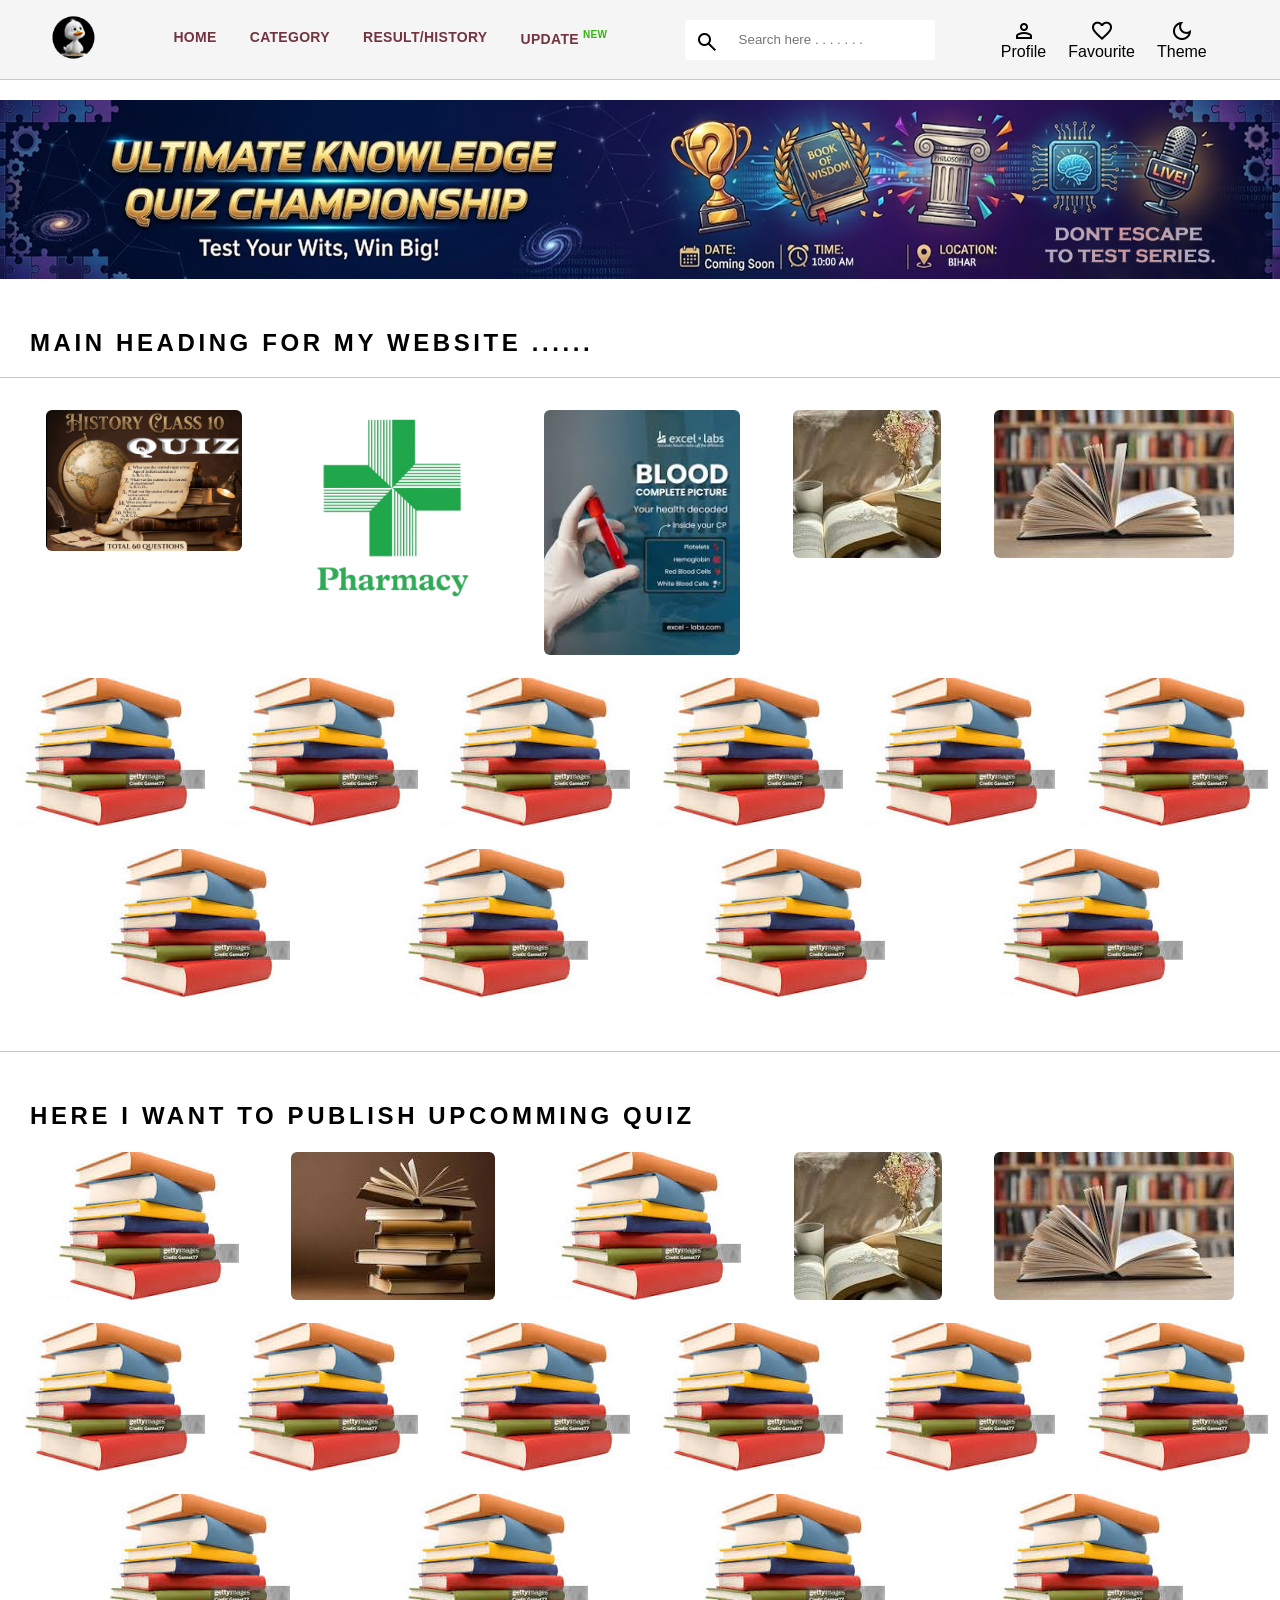
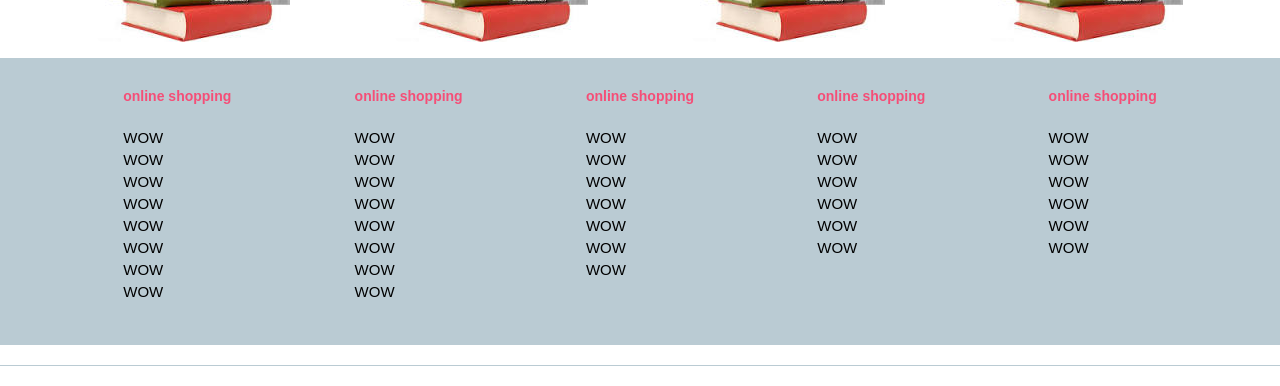
==== index.html @ dff8bc48 "rename kiya gya" ====
<!DOCTYPE html>
<html lang="en">
<head>
    <meta charset="UTF-8">
    <meta name="viewport" content="width=device-width, initial-scale=1.0">
    <title>Ayan's_series</title>
 <link rel="stylesheet" href="style.css">
 <link rel="stylesheet" href="https://fonts.googleapis.com/css2?family=Material+Symbols+Outlined:opsz,wght,FILL,GRAD@24,400,0,0" />

    
</head>
<body>
    <header>
        <div class="logo_container">
            <a href=""><img class="quiz_home" src="images/LOGO/as.png" alt="quiz Home"></a>
        </div>

        <nav class="nav_bar">

             <a href="#">home</a> 

            <a href="#">category</a> 
          
        

            <a href="#">Result/history</a>

            <a href="#">update <sup>New</sup></a>
        </nav>

        <div class="search_bar">
            <span class="material-symbols-outlined search_icon" >search</span>
               <input class="search_input" placeholder="Search here . . . . . . .  "> 
     </div>
        <div class="action_bar">
             <div class="action_container"><span class="material-symbols-outlined action_icon">person</span>
                   <span class="action_name">Profile</span> </div>
                   
                    <div class="action_container"><span class="material-symbols-outlined">
favorite
</span>
                   <span class="action_name">Favourite</span> </div>

                 

                   <div class="action_container" id="dark-mode-toggle" style="cursor: pointer;">
                <span class="material-symbols-outlined" id="mode-icon">dark_mode</span>
                <span class="action_name">Theme</span>
            </div>

      

    </header>

    <main>
<main>
    <div class="banner_container">
        <div class="banner_wrapper" id="banner_wrapper">
            <img class="banner_image" src="images/ BNR/mainbanner.png" alt="main banner 1" width="150px">
            <img class="banner_image" src="images/ BNR/bannerr2.png" alt="main banner 2" width="150px">
        </div>
    </div>
    </main>        <div class="category_heading">main heading for my website ......</div>
       
        <hr>

        <div class="category_items">
            <a href="https://quiz10-history.netlify.app/"><img class="    " src="images/study/HIS.png" alt="Q1"width=200PX  ></a>
            <a href="https://pharmacy-routine205-2027.netlify.app/"><img class="    " src="images/study/PHARMACY.png" alt="Q2" width="200PX"></a>
            <a href="https://blood-testt-1.netlify.app/ "><img class="    " src="images/study/bloodt est.png" alt="q3" width="200px"></a>
            <a href="#"><img class="    " src="images/study/2.png" alt=""></a>
            <a href="#"><img class="    " src="images/study/4.png" alt=""></a>
            <a href="#"><img class="    " src="images/study/1.png" alt=""></a>
            <a href="#"><img class="    " src="images/study/1.png" alt=""></a>
            <a href="#"><img class="    " src="images/study/1.png" alt=""></a>
            <a href="#"><img class="    " src="images/study/1.png" alt=""></a>
            <a href="#"><img class="    " src="images/study/1.png" alt=""></a>
            <a href="#"><img class="    " src="images/study/1.png" alt=""></a>
            <a href="#"><img class="    " src="images/study/1.png" alt=""></a>
            <a href="#"><img class="    " src="images/study/1.png" alt=""></a>
            <a href="#"><img class="    " src="images/study/1.png" alt=""></a>
            <a href="#"><img class="    " src="images/study/1.png" alt=""></a>
            
        </div>
        <br>
<hr>

        </div>
        <div class="category_heading">here i want to publish upcomming quiz</div>
        <div class="category_items">
            <a href="#"><img class="    " src="images/study/1.png" alt=""></a>
            <a href="#"><img class="    " src="images/study/3.png" alt=""></a>
            <a href="#"><img class="    " src="images/study/1.png" alt=""></a>
            <a href="#"><img class="    " src="images/study/2.png" alt=""></a>
            <a href="#"><img class="    " src="images/study/4.png" alt=""></a>
            <a href="#"><img class="    " src="images/study/1.png" alt=""></a>
            <a href="#"><img class="    " src="images/study/1.png" alt=""></a>
            <a href="#"><img class="    " src="images/study/1.png" alt=""></a>
            <a href="#"><img class="    " src="images/study/1.png" alt=""></a>
            <a href="#"><img class="    " src="images/study/1.png" alt=""></a>
            <a href="#"><img class="    " src="images/study/1.png" alt=""></a>
            <a href="#"><img class="    " src="images/study/1.png" alt=""></a>
            <a href="#"><img class="    " src="images/study/1.png" alt=""></a>
            <a href="#"><img class="    " src="images/study/1.png" alt=""></a>
            <a href="#"><img class="    " src="images/study/1.png" alt=""></a>
            
        </div>

    </main>

    <footer>
        <div class="footer_container">
            <div class="footer_column">
            <h3 >online shopping </h3>

            <a href="#">WOW </a>
            <a href="#">WOW </a>
            <a href="#">WOW </a>
            <a href="#">WOW </a>
            <a href="#">WOW </a>
            <a href="#">WOW </a>
            <a href="#">WOW </a>
            <a href="#">WOW </a>
        </div>

        <div class="footer_column">
            <h3 >online shopping </h3>

            <a href="#">WOW </a>
            <a href="#">WOW </a>
            <a href="#">WOW </a>
            <a href="#">WOW </a>
            <a href="#">WOW </a>
            <a href="#">WOW </a>
            <a href="#">WOW </a>
            <a href="#">WOW </a>
        </div><div class="footer_column">
            <h3 >online shopping </h3>

            <a href="#">WOW </a>
            <a href="#">WOW </a>
            <a href="#">WOW </a>
            <a href="#">WOW </a>
            <a href="#">WOW </a>
            <a href="#">WOW </a>
            <a href="#">WOW </a>
        </div><div class="footer_column">
            <h3 >online shopping </h3>

            <a href="#">WOW </a>
            <a href="#">WOW </a>
            <a href="#">WOW </a>
            <a href="#">WOW </a>
            <a href="#">WOW </a>
            <a href="#">WOW </a>
        </div><div class="footer_column">
            <h3 >online shopping </h3>

            <a href="#">WOW </a>
            <a href="#">WOW </a>
            <a href="#">WOW </a>
         <a href="#">WOW </a>
            <a href="#">WOW </a>
            <a href="#">WOW </a>
        </div>
    </div>

        <hr>
    </footer>
     <script src="script.js"> </script>
     
</body>
</html>
---- style.css ----
/* --- CSS Variables aur Global Styles --- */
:root {
    /* Default (Light) Mode Colors */
    --bg-color: #ffffff;
    --text-color: #000000;
    --header-bg: whitesmoke;
    --header-border: #bacbd3;
    --nav-link-color: rgb(114, 53, 64);
    --search-bg: rgb(255, 255, 255);
    --footer-bg: #bacbd3;
    --card-border: transparent; /* Regular mode border */
    
    /* Global transitioning */
    --transition-speed: 0.3s;
}

/* Dark Mode Colors (Jab body par .dark-mode class ho) */
body.dark-mode {
    --bg-color: #121212; /* Very dark gray */
    --text-color: #e0e0e0; /* Light gray text */
    --header-bg: #1f1f1f; /* Slightly lighter dark for header */
    --header-border: #333333;
    --nav-link-color: #ef7c01; /* Highlight color in dark mode */
    --search-bg: #2d2d2d;
    --footer-bg: #1a1a1a;
    --card-border: #444444; /* Borders for images in dark mode */
}

* {
    margin: 0;
    padding: 0;
    font-family: Assistant, -apple-system, BlinkMacSystemFont, Segoe UI,
    Roboto, Helvetica, Arial, sans-serif;
    box-sizing: border-box;
}

body {
    background-color: var(--bg-color);
    color: var(--text-color);
    /* Smooth theme switching */
    transition: background-color var(--transition-speed) ease, color var(--transition-speed) ease;
}

header {
    display: flex;
    background-color: var(--header-bg);
    height: 80px;
    justify-content: space-between;
    align-items: center;
    border-bottom: 1px solid var(--header-border);
    position: sticky;
    top: 0;
    z-index: 1000;
    width: 100%;
    transition: background-color var(--transition-speed) ease, border-color var(--transition-speed) ease;
}

.quiz_home {
    height: 45px;
}

.logo_container {
    margin-left: 4%; 
}
  
.action_bar {
    margin-right: 4%;
}

.nav_bar {
    display: flex;
    min-width: 500px;
    justify-content: space-evenly;
}

.nav_bar a {
    font-size: 14px ;
    letter-spacing: .3px ;
    color: var(--nav-link-color);
    font-weight: 700;
    text-transform: uppercase;
    text-decoration: none;
    padding: 28px 0;
    border-bottom: solid var(--header-bg) ; /* Matches header background */
    transition: color var(--transition-speed) ease, border-color var(--transition-speed) ease;
}

.nav_bar a:hover{
    border-bottom: 3px solid #f54e77;
}

.nav_bar a sup {
    font-size: 10px;
    color: rgb(52, 180, 20);
}

.search_bar {
    height: 40px;
    min-width: 250px;
    display: flex;
    align-items: center;
}

.search_icon {
box-sizing: content-box;
height: 20px;
padding: 10px;  
background-color: var(--search-bg);
color: var(--text-color);
border-radius: 4px 0 0 4px;
transition: background-color var(--transition-speed) ease, color var(--transition-speed) ease;
}

.search_input {
color: rgb(255, 0, 238);
background-color: var(--search-bg);
flex-grow: 1;
height: 40px;
border: 0;
border-radius: 0 4px 4px 0 ;
padding-left: 10px; /* Text padding add kiya */
transition: background-color var(--transition-speed) ease, color var(--transition-speed) ease;
}

.action_bar {
display: flex;
min-width: 250px; /* Biyaada space toggle button ke liye */
justify-content: space-evenly;
}

.action_container {
    display: flex;
    flex-direction: column;
    align-items: center;
    color: var(--text-color);
    transition: color var(--transition-speed) ease;
}

/* --- Main content styling --- */

.banner_container {
    margin: 20px 0;
}
.banner_image {
width: 100%;
}

.category_heading {
    text-transform: uppercase;
    color: var(--text-color);
    letter-spacing: .15em;
    font-size: 1.5em;
    margin: 50px 0 10px 30px;
    font-weight: 700;
    transition: color var(--transition-speed) ease;
}

.category_items {
display: flex;
flex-wrap: wrap;
justify-content: space-evenly;
gap: 15px; /* Images ke beech space */
padding: 10px;
}

/* Category images ke liye borders in dark mode */
.category_items a img {
    border: 2px solid var(--card-border);
    border-radius: 8px; /* Optional: smooth corners */
    transition: border-color var(--transition-speed) ease;
}

.study_item {
width: 250px;
}

hr {
    border: 0;
    border-top: 1px solid var(--header-border);
    margin: 20px 0;
    transition: border-color var(--transition-speed) ease;
}

/* --- Footer styling --- */

.footer_container {
    padding: 30px 0px 40px 0px ;
    background: var(--footer-bg);
    display: flex;
    justify-content: space-evenly;
    transition: background-color var(--transition-speed) ease;
}

.footer_column {
    display: flex;
    flex-direction: column;
}

.footer_column h3 {
    color: #f54e77;
    font-size: 14px;
    margin-bottom: 25px;
}

.footer_column a {
    color: var(--text-color);
    display: block;
    font-size: 15px;
    text-decoration: none;
    padding-bottom: 5px;
    transition: color var(--transition-speed) ease;
}
 
/* ... [Existing CSS] ... */

.banner_container {
    margin: 20px 0;
    overflow: hidden; /* Zaroori hai taki bahar ki images na dikhein */
    width: 100%;
    position: relative;
}

/* Naya element: Images ko ek line mein lane ke liye */
.banner_wrapper {
    display: flex; /* Images ko horizontal line mein set karein */
    width: 200%; /* Do images hain, isliye double width */
    transition: transform 0.5s ease-in-out; /* Slide animation transition */
}

.banner_image {
    width: 50%; /* Har image container ki half width legi (yani full screen) */
    flex-shrink: 0; /* Images ko squeeze hone se rokega */
}

/* ... [Remaining CSS] ... */
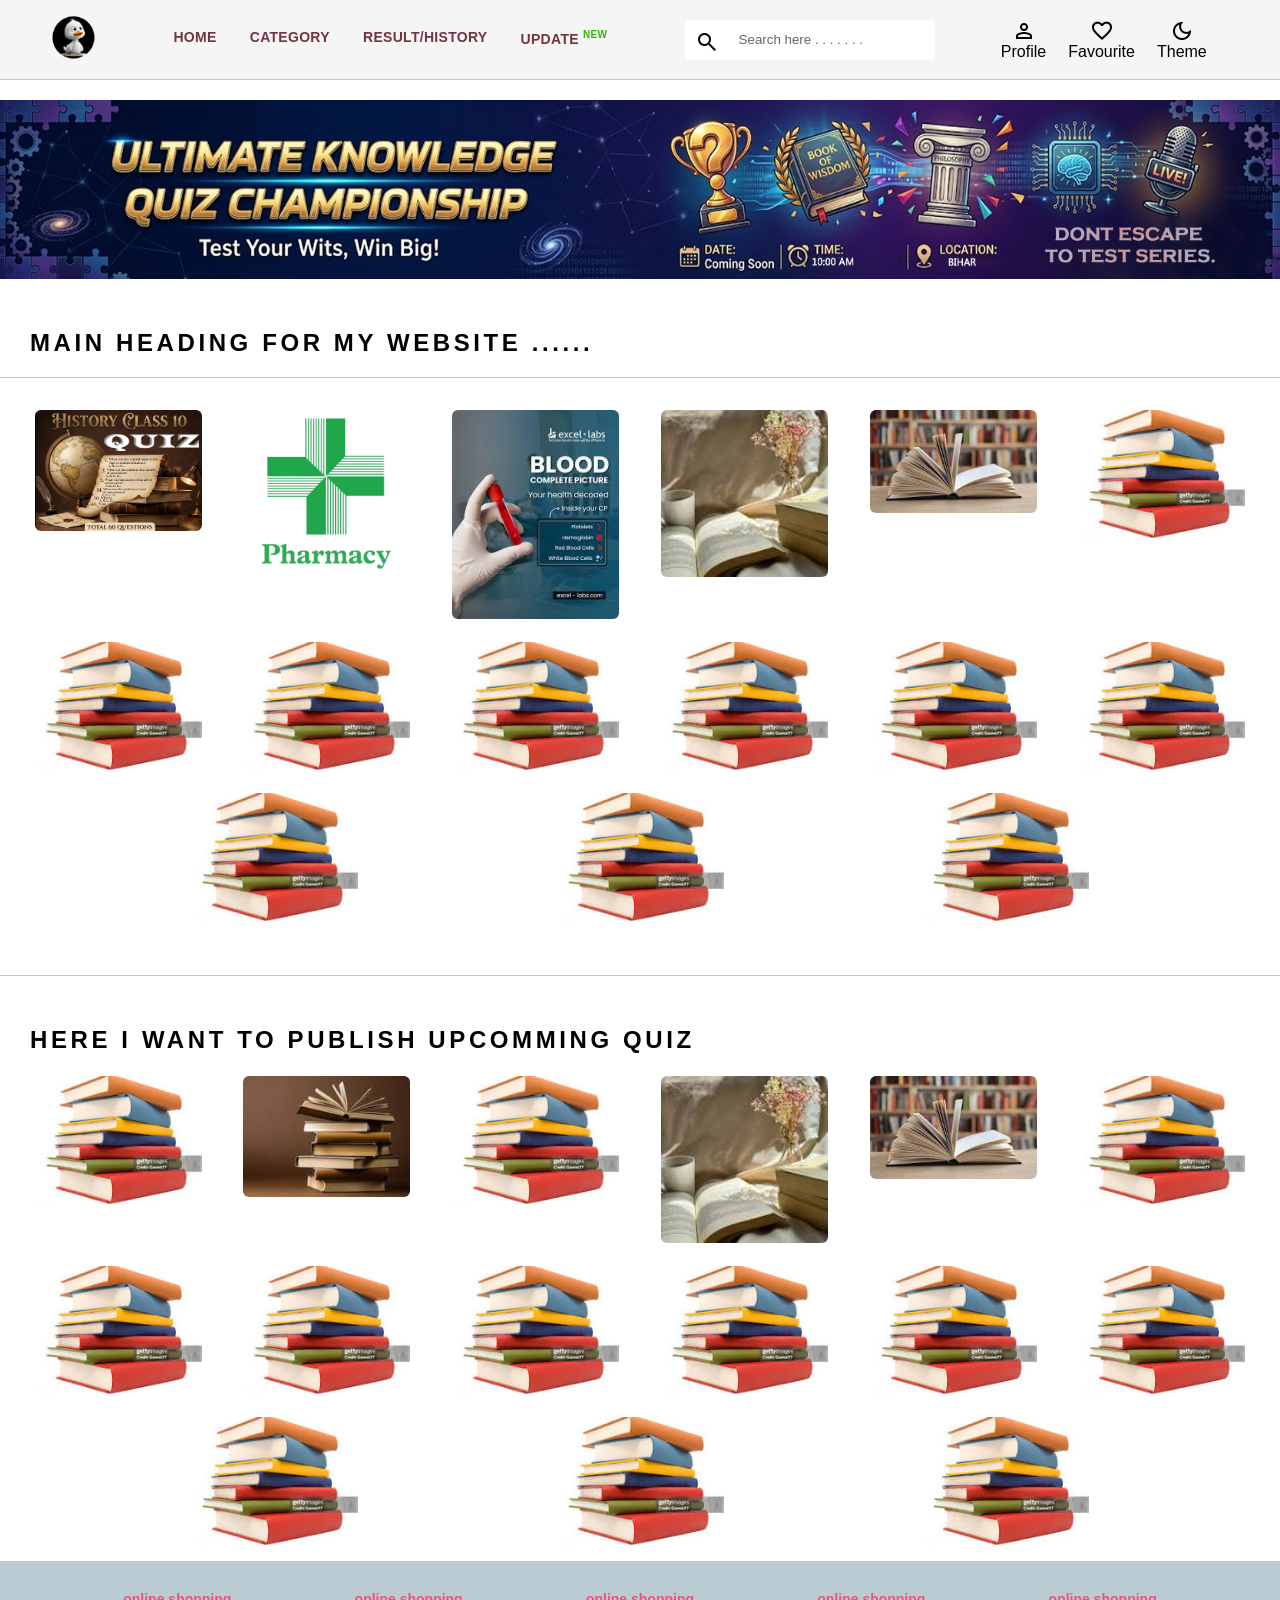
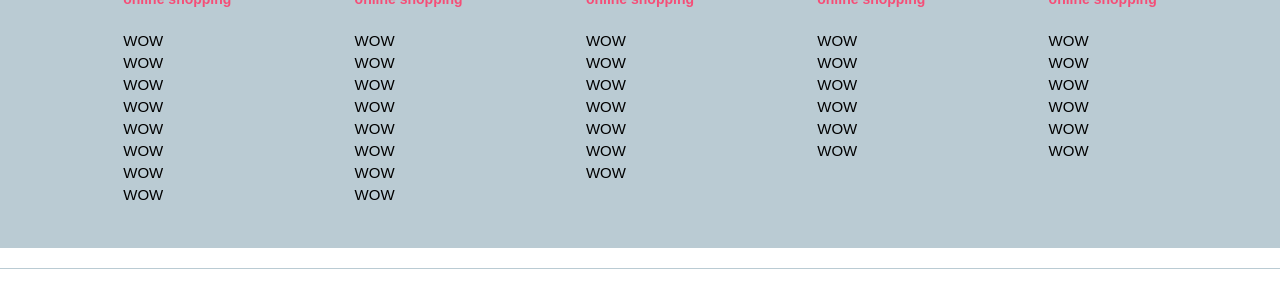
==== commit e5c7f4b0: "update website" ====
--- a/index.html
+++ b/index.html
@@ -4,8 +4,8 @@
     <meta charset="UTF-8">
     <meta name="viewport" content="width=device-width, initial-scale=1.0">
     <title>Ayan's_series</title>
- <link rel="stylesheet" href="style.css">
- <link rel="stylesheet" href="https://fonts.googleapis.com/css2?family=Material+Symbols+Outlined:opsz,wght,FILL,GRAD@24,400,0,0" />
+    <link rel="stylesheet" href="style.css">
+<link rel="stylesheet" href="https://fonts.googleapis.com/css2?family=Material+Symbols+Outlined:opsz,wght,FILL,GRAD@24,400,0,0" />
 
     
 </head>
@@ -15,16 +15,15 @@
             <a href=""><img class="quiz_home" src="images/LOGO/as.png" alt="quiz Home"></a>
         </div>
 
-        <nav class="nav_bar">
+        <div id="mobile-menu-toggle" class="mobile_menu_button">
+        <span class="material-symbols-outlined">menu</span>
+        <span class="action_name">Menu</span>
+         </div>
 
-             <a href="#">home</a> 
-
+        <nav class="nav_bar" id="main-nav">
+            <a href="#">home</a> 
             <a href="#">category</a> 
-          
-        
-
             <a href="#">Result/history</a>
-
             <a href="#">update <sup>New</sup></a>
         </nav>
 
@@ -57,7 +56,7 @@
     <div class="banner_container">
         <div class="banner_wrapper" id="banner_wrapper">
             <img class="banner_image" src="images/ BNR/mainbanner.png" alt="main banner 1" width="150px">
-            <img class="banner_image" src="images/ BNR/bannerr2.png" alt="main banner 2" width="150px">
+            <img class="banner_image" src="images/ BNR/bannerr2.png" alt="main banner 1" width="150px">
         </div>
     </div>
     </main>        <div class="category_heading">main heading for my website ......</div>
@@ -167,7 +166,6 @@
 
         <hr>
     </footer>
-     <script src="script.js"> </script>
-     
+     <script src="script.js"></script>
 </body>
 </html>
--- a/style.css
+++ b/style.css
@@ -112,16 +112,26 @@
 }
 
 .search_input {
-color: rgb(255, 0, 238);
-background-color: var(--search-bg);
-flex-grow: 1;
-height: 40px;
-border: 0;
-border-radius: 0 4px 4px 0 ;
-padding-left: 10px; /* Text padding add kiya */
-transition: background-color var(--transition-speed) ease, color var(--transition-speed) ease;
-}
-
+    /* Fixed color ki jagah variable use karein */
+    color: var(--text-color); 
+    
+    background-color: var(--search-bg);
+    flex-grow: 1;
+    height: 40px;
+    border: 0;
+    border-radius: 0 4px 4px 0;
+    padding-left: 10px;
+    outline: none; /* Input click karne par blue border hatane ke liye */
+    
+    /* Smooth transition dono color aur background ke liye */
+    transition: background-color var(--transition-speed) ease, color var(--transition-speed) ease;
+}
+
+/* Optional: Placeholder ka color bhi light/dark ke hisab se adjust karne ke liye */
+.search_input::placeholder {
+    color: var(--text-color);
+    opacity: 0.6; /* Thoda halka dikhne ke liye */
+}
 .action_bar {
 display: flex;
 min-width: 250px; /* Biyaada space toggle button ke liye */
@@ -168,6 +178,8 @@
     border: 2px solid var(--card-border);
     border-radius: 8px; /* Optional: smooth corners */
     transition: border-color var(--transition-speed) ease;
+    width: 171px;
+
 }
 
 .study_item {
@@ -232,4 +244,159 @@
     flex-shrink: 0; /* Images ko squeeze hone se rokega */
 }
 
-/* ... [Remaining CSS] ... */+/* mobile view*/
+
+/* --- MOBILE VIEW LOGIC (Phone ke liye) --- */
+
+/* Desktop par Menu Button hide rahega */
+.mobile_menu_button {
+    display: none;
+}
+
+@media (max-width: 768px) {
+    header {
+        height: auto;
+        padding: 10px 4%;
+        flex-wrap: wrap; /* Items ko align karne ke liye */
+    }
+
+    /* Logo, Toggle, Action Bar ko ek row mein lane ke liye */
+    .logo_container { order: 1; margin-left: 0; }
+    #mobile-menu-toggle { order: 2; display: flex !important; flex-direction: column; align-items: center; cursor: pointer; }
+    .action_bar { order: 3; min-width: auto; gap: 10px; margin-right: 0; }
+    
+    /* Search Bar ko poori width dekar neeche lane ke liye */
+    .search_bar { order: 4; width: 100%; margin: 10px 0; min-width: 100%; }
+
+    /* Nav Bar ko Dropdown banana */
+    .nav_bar {
+        display: none; /* Default hidden */
+        order: 5;
+        width: 100%;
+        min-width: 100%;
+        flex-direction: column;
+        background: var(--header-bg);
+        position: absolute;
+        top: 100%; /* Header ke bilkul niche */
+        left: 0;
+        z-index: 999;
+        border-bottom: 2px solid var(--header-border);
+        padding: 10px 0;
+    }
+
+    /* Jab Menu click ho to ye class add hogi */
+    .nav_bar.active {
+        display: flex;
+    }
+
+    .nav_bar a {
+        padding: 15px 0;
+        width: 100%;
+        text-align: center;
+        border-bottom: 1px solid var(--header-border);
+    }
+}
+
+/* --- DESKTOP SETTINGS (Default) --- */
+.mobile_menu_button {
+    display: none; /* Desktop par hide rahega */
+}
+
+/* --- MOBILE VIEW LOGIC (Phone ke liye Professional Look) --- */
+@media (max-width: 768px) {
+    header {
+        height: auto;
+        padding: 10px 15px;
+        display: flex;
+        justify-content: space-between;
+        align-items: center;
+        flex-wrap: wrap; 
+        position: relative; /* Dropdown positioning ke liye */
+    }
+
+    /* 1. Logo Left mein */
+    .logo_container { 
+        order: 1; 
+        margin-left: 0; 
+    }
+
+    /* 2. Action Bar beech mein (Right side ki taraf pushed) */
+    .action_bar { 
+        order: 2; 
+        display: flex;
+        gap: 12px;
+        min-width: auto;
+        margin-right: 15px;
+        margin-left: auto; 
+    }
+
+    /* 3. Toggle Button Extreme Right mein */
+    #mobile-menu-toggle { 
+        order: 3; 
+        display: flex !important; 
+        flex-direction: column; 
+        align-items: center; 
+        cursor: pointer;
+        color: var(--text-color);
+    }
+
+    #mobile-menu-toggle .material-symbols-outlined {
+        font-size: 28px; 
+    }
+
+    #mobile-menu-toggle .action_name {
+        font-size: 10px;
+        text-transform: uppercase;
+        font-weight: bold;
+    }
+
+    /* 4. Search Bar Full Width Niche Line mein */
+    .search_bar { 
+        order: 4; 
+        width: 100%; 
+        margin: 12px 0 5px 0; 
+        min-width: 100%; 
+    }
+
+    /* 5. Dropdown Menu ka Style */
+    .nav_bar {
+        display: none; /* Hidden by default */
+        order: 5;
+        width: 100%;
+        position: absolute;
+        top: 100%; 
+        left: 0;
+        background: var(--header-bg);
+        flex-direction: column;
+        z-index: 999;
+        box-shadow: 0 10px 15px rgba(0,0,0,0.1); 
+        border-top: 1px solid var(--header-border);
+        padding: 10px 0;
+    }
+
+    /* JS is class ko click par add karega */
+    .nav_bar.active {
+        display: flex;
+        animation: slideDown 0.3s ease-out;
+    }
+
+    .nav_bar a {
+        padding: 15px;
+        text-align: center;
+        border-bottom: 1px solid var(--header-border);
+        font-size: 15px;
+        width: 100%;
+        display: block;
+    }
+}
+
+.nav_bar.active {
+    display: flex;
+    animation: slideDown 0.3s ease-out;
+}
+
+/* Smooth Animation */
+@keyframes slideDown {
+    from { opacity: 0; transform: translateY(-10px); }
+    to { opacity: 1; transform: translateY(0); }
+}
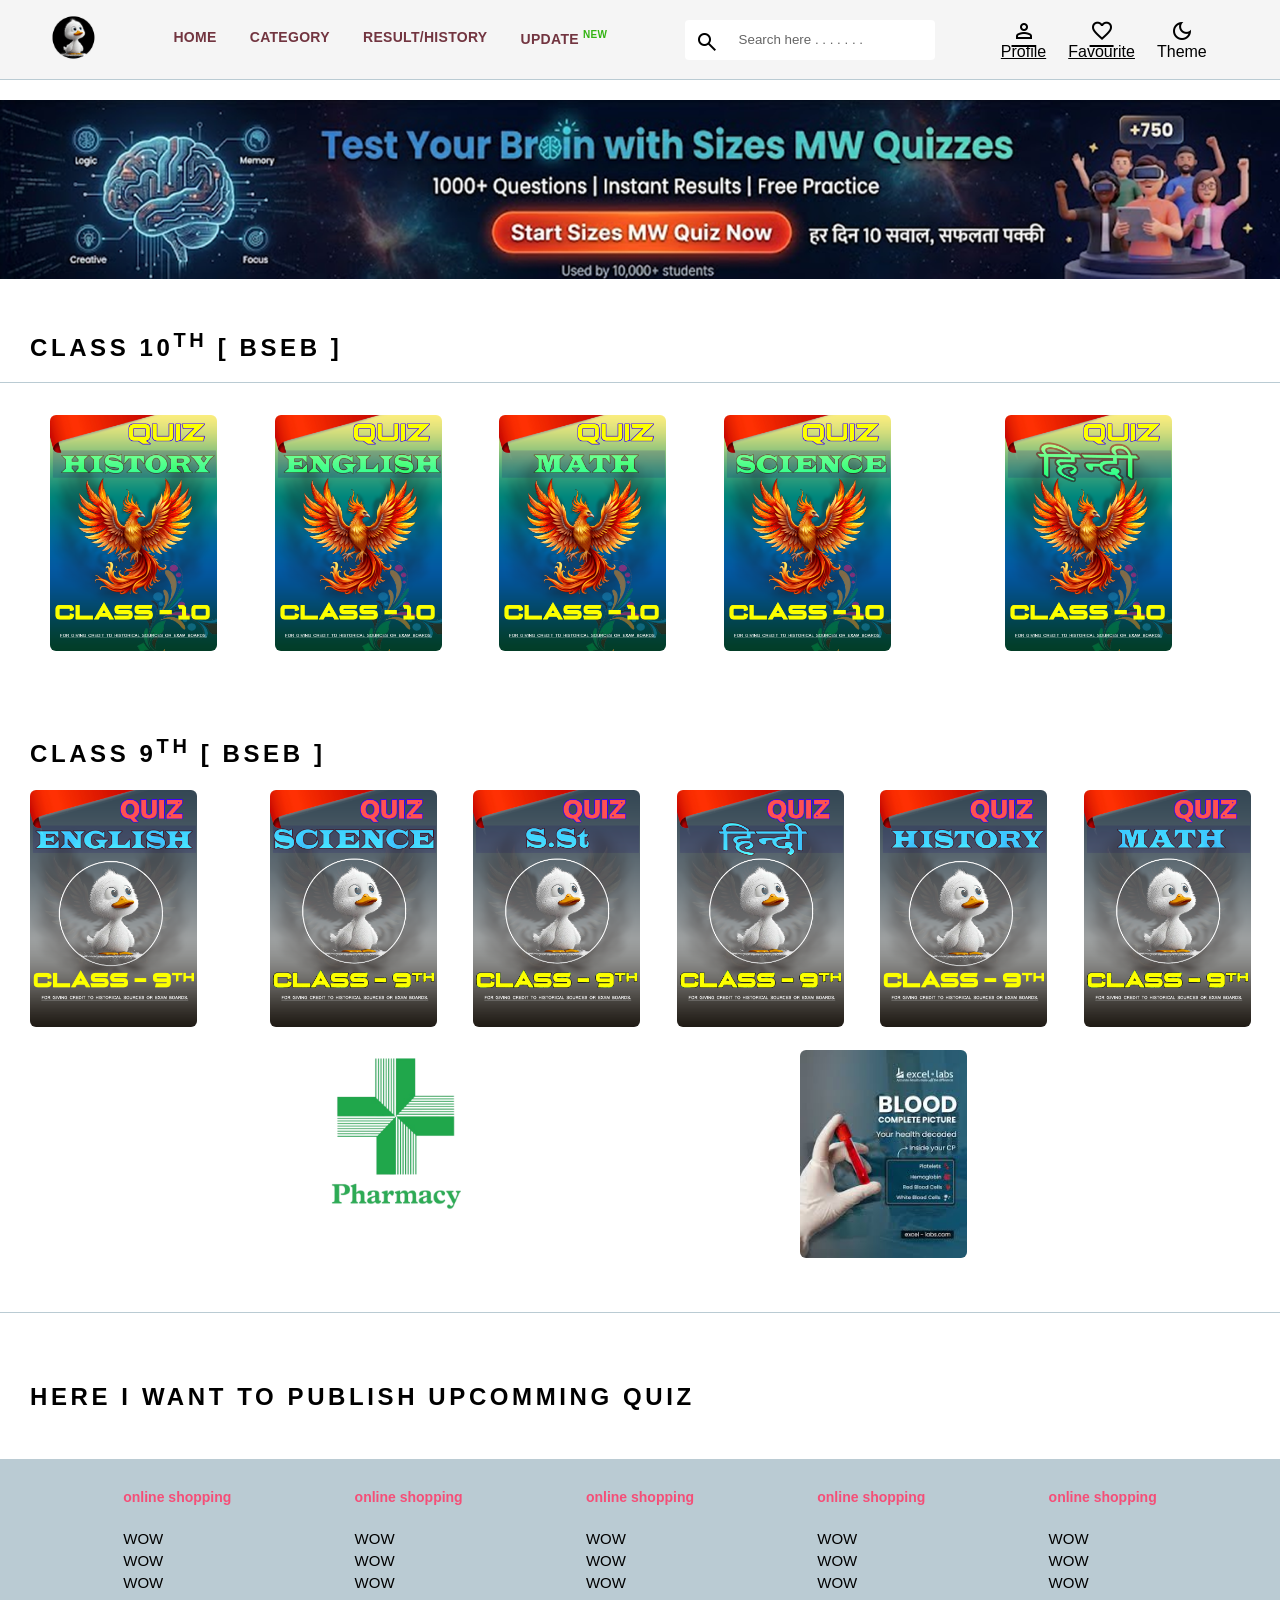
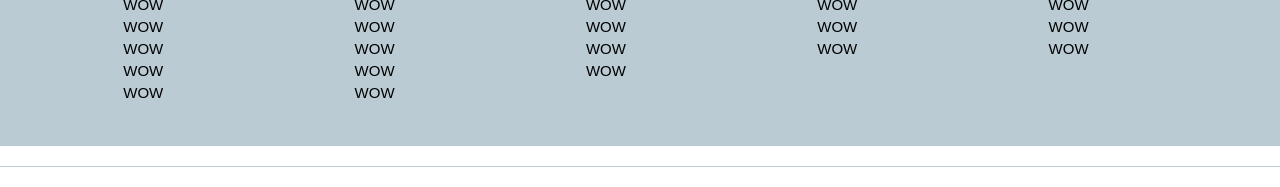
==== commit f2485e93: "Images updated and code changes implemented" ====
--- a/index.html
+++ b/index.html
@@ -12,7 +12,7 @@
 <body>
     <header>
         <div class="logo_container">
-            <a href=""><img class="quiz_home" src="images/LOGO/as.png" alt="quiz Home"></a>
+            <a href="#"><img class="quiz_home" src="images/LOGO/as.png" alt="quiz Home"></a>
         </div>
 
         <div id="mobile-menu-toggle" class="mobile_menu_button">
@@ -21,7 +21,7 @@
          </div>
 
         <nav class="nav_bar" id="main-nav">
-            <a href="#">home</a> 
+            <a href="https://asdf-5678.github.io/try-git/">home</a> 
             <a href="#">category</a> 
             <a href="#">Result/history</a>
             <a href="#">update <sup>New</sup></a>
@@ -30,55 +30,66 @@
         <div class="search_bar">
             <span class="material-symbols-outlined search_icon" >search</span>
                <input class="search_input" placeholder="Search here . . . . . . .  "> 
+               
      </div>
         <div class="action_bar">
-             <div class="action_container"><span class="material-symbols-outlined action_icon">person</span>
-                   <span class="action_name">Profile</span> </div>
-                   
-                    <div class="action_container"><span class="material-symbols-outlined">
-favorite
-</span>
-                   <span class="action_name">Favourite</span> </div>
+        <a href="#" class="action_container">
+    <span class="material-symbols-outlined action_icon">person</span>
+    <span class="action_name">Profile</span>
+        </a>
 
-                 
+        <a href="#" class="action_container">
+    <span class="material-symbols-outlined action_icon">favorite</span>
+    <span class="action_name">Favourite</span>
+        </a>                 
 
                    <div class="action_container" id="dark-mode-toggle" style="cursor: pointer;">
                 <span class="material-symbols-outlined" id="mode-icon">dark_mode</span>
                 <span class="action_name">Theme</span>
             </div>
-
+    </DIV>
       
 
     </header>
 
     <main>
-<main>
     <div class="banner_container">
         <div class="banner_wrapper" id="banner_wrapper">
             <img class="banner_image" src="images/ BNR/mainbanner.png" alt="main banner 1" width="150px">
-            <img class="banner_image" src="images/ BNR/bannerr2.png" alt="main banner 1" width="150px">
+            <img class="banner_image" src="images/ BNR/bnnr 2.png" alt="main banner 1" width="150px">
         </div>
-    </div>
-    </main>        <div class="category_heading">main heading for my website ......</div>
+    
+
+    <div class="category_heading">CLASS 10<SUP>Th</SUP>  [ BSEB ]</div>
        
         <hr>
 
         <div class="category_items">
-            <a href="https://quiz10-history.netlify.app/"><img class="    " src="images/study/HIS.png" alt="Q1"width=200PX  ></a>
-            <a href="https://pharmacy-routine205-2027.netlify.app/"><img class="    " src="images/study/PHARMACY.png" alt="Q2" width="200PX"></a>
-            <a href="https://blood-testt-1.netlify.app/ "><img class="    " src="images/study/bloodt est.png" alt="q3" width="200px"></a>
-            <a href="#"><img class="    " src="images/study/2.png" alt=""></a>
-            <a href="#"><img class="    " src="images/study/4.png" alt=""></a>
+            <a href="https://quiz10-history.netlify.app/"><img class="    " src="images/study/HISTORY.png" alt="Q1"></a>
+
+            <a href="https://asdf-5678.github.io/history-quiz1/"><img class="    " src="images/study/eng.png" alt=""></a>
+            <a href="#"><img class="    " src="images/study/MATH.png" alt=""></a>
+            <a href="#"><img class="    " src="images/study/साइंस.png" alt=""></a>
+            <a href="#"><img class="    " src="images/studY/SST.png" alt=""></a>
+            <a href="#"><img class="    " src="images/study/hindi.png" alt=""></a>
+            <a href="#"><img class="    " src="images/study/MORE QUIZ.png" alt=""></a>
+        </div>
+          <!-- CLASS 9 -->
+           <BR>
+    <div class="category_heading">CLASS 9<SUP>Th</SUP>  [ BSEB ]</div>
+        <div class="category_items">
+
+            <a href="#"><img class="    " src="images/study/ENG 9.png" alt=""></a>
             <a href="#"><img class="    " src="images/study/1.png" alt=""></a>
-            <a href="#"><img class="    " src="images/study/1.png" alt=""></a>
-            <a href="#"><img class="    " src="images/study/1.png" alt=""></a>
-            <a href="#"><img class="    " src="images/study/1.png" alt=""></a>
-            <a href="#"><img class="    " src="images/study/1.png" alt=""></a>
-            <a href="#"><img class="    " src="images/study/1.png" alt=""></a>
-            <a href="#"><img class="    " src="images/study/1.png" alt=""></a>
-            <a href="#"><img class="    " src="images/study/1.png" alt=""></a>
-            <a href="#"><img class="    " src="images/study/1.png" alt=""></a>
-            <a href="#"><img class="    " src="images/study/1.png" alt=""></a>
+            <a href="#"><img class="    " src="images/study/SCIENCE 9.png" alt=""></a>
+            <a href="#"><img class="    " src="images/study/SST 9.png" alt=""></a>
+            <a href="#"><img class="    " src="images/study/HINDI 9.png" alt=""></a>
+            <a href="#"><img class="    " src="images/study/HISTORY 9.png" alt=""></a>
+            <a href="#"><img class="    " src="images/study/MATH 9.png" alt=""></a>
+
+            <a href="https://pharmacy-routine205-2027.netlify.app/"><img class="    " src="images/study/PHARMACY.png" alt="Q2" ></a>
+            <a href="https://blood-testt-1.netlify.app/ "><img class="    " src="images/study/bloodt est.png" alt="q3" ></a>
+          
             
         </div>
         <br>
--- a/style.css
+++ b/style.css
@@ -171,6 +171,7 @@
 justify-content: space-evenly;
 gap: 15px; /* Images ke beech space */
 padding: 10px;
+
 }
 
 /* Category images ke liye borders in dark mode */
@@ -179,7 +180,6 @@
     border-radius: 8px; /* Optional: smooth corners */
     transition: border-color var(--transition-speed) ease;
     width: 171px;
-
 }
 
 .study_item {
@@ -329,6 +329,14 @@
         margin-right: 15px;
         margin-left: auto; 
     }
+    .action_container {
+    text-decoration: none !important; /* Underline hatane ke liye */
+    color: inherit; /* Link ka default blue rang hatakar normal karne ke liye */
+    display: flex;
+    flex-direction: column;
+    align-items: center;
+}
+
 
     /* 3. Toggle Button Extreme Right mein */
     #mobile-menu-toggle { 
@@ -341,7 +349,7 @@
     }
 
     #mobile-menu-toggle .material-symbols-outlined {
-        font-size: 28px; 
+        font-size: 28px;
     }
 
     #mobile-menu-toggle .action_name {
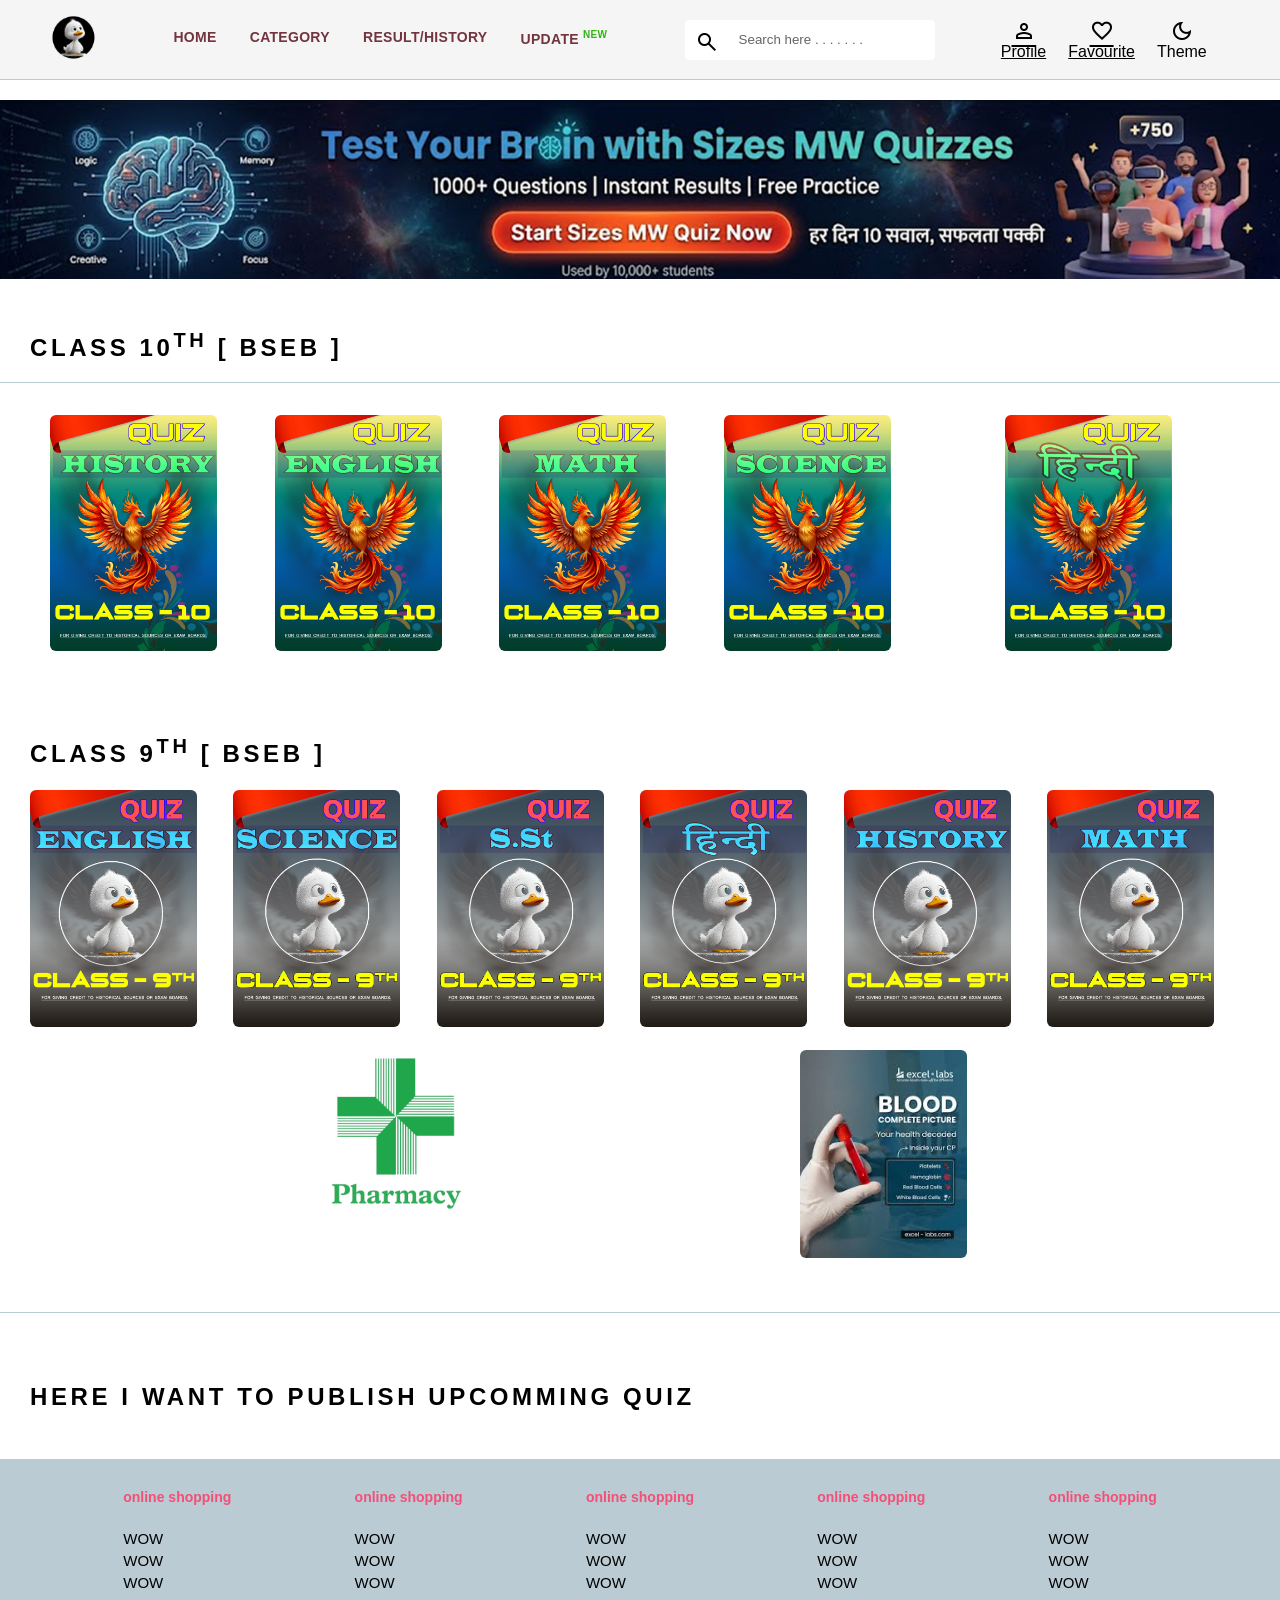
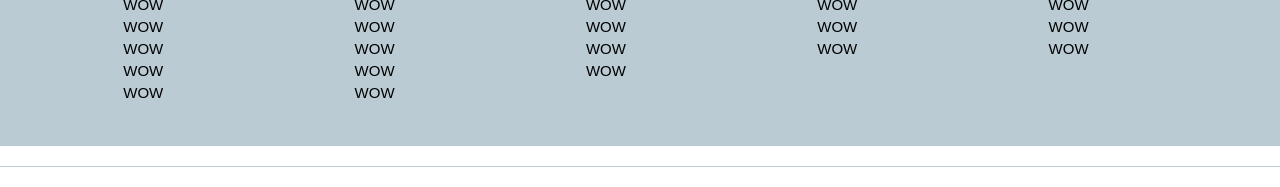
==== commit 9b250535: "Final code and images update" ====
--- a/index.html
+++ b/index.html
@@ -80,14 +80,12 @@
         <div class="category_items">
 
             <a href="#"><img class="    " src="images/study/ENG 9.png" alt=""></a>
-            <a href="#"><img class="    " src="images/study/1.png" alt=""></a>
             <a href="#"><img class="    " src="images/study/SCIENCE 9.png" alt=""></a>
             <a href="#"><img class="    " src="images/study/SST 9.png" alt=""></a>
             <a href="#"><img class="    " src="images/study/HINDI 9.png" alt=""></a>
             <a href="#"><img class="    " src="images/study/HISTORY 9.png" alt=""></a>
             <a href="#"><img class="    " src="images/study/MATH 9.png" alt=""></a>
-
-            <a href="https://pharmacy-routine205-2027.netlify.app/"><img class="    " src="images/study/PHARMACY.png" alt="Q2" ></a>
+            <a href="#"><img class="    " src="images/study/MORE QUIZ.png" alt=""></a>            <a href="https://pharmacy-routine205-2027.netlify.app/"><img class="    " src="images/study/PHARMACY.png" alt="Q2" ></a>
             <a href="https://blood-testt-1.netlify.app/ "><img class="    " src="images/study/bloodt est.png" alt="q3" ></a>
           
             
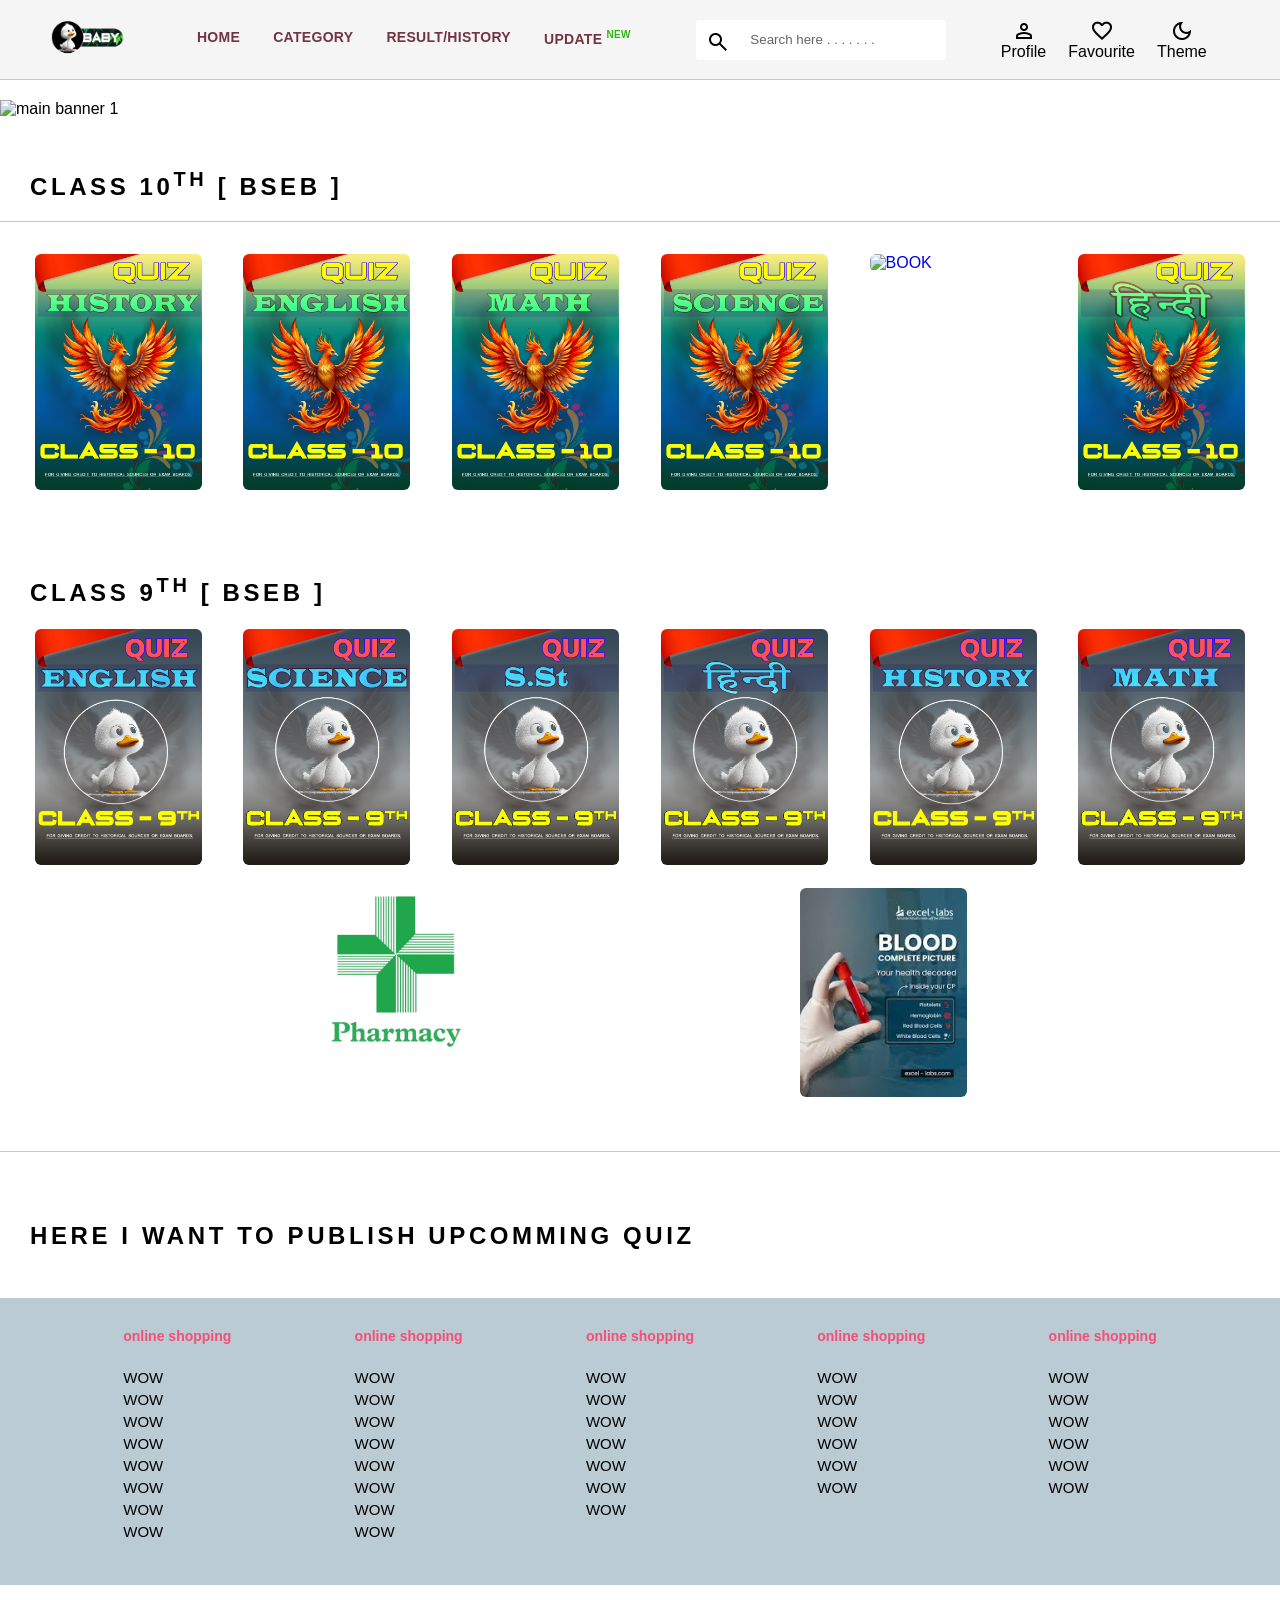
==== commit db26422e: "Updated code, added new images, and removed old files" ====
--- a/index.html
+++ b/index.html
@@ -12,7 +12,7 @@
 <body>
     <header>
         <div class="logo_container">
-            <a href="#"><img class="quiz_home" src="images/LOGO/as.png" alt="quiz Home"></a>
+            <a href="#"><img class="quiz_home" src="images/LOGO/logo2.png " alt="quiz Home"></a>
         </div>
 
         <div id="mobile-menu-toggle" class="mobile_menu_button">
@@ -21,7 +21,7 @@
          </div>
 
         <nav class="nav_bar" id="main-nav">
-            <a href="https://asdf-5678.github.io/try-git/">home</a> 
+            <a href="index.html">home</a> 
             <a href="#">category</a> 
             <a href="#">Result/history</a>
             <a href="#">update <sup>New</sup></a>
@@ -30,18 +30,17 @@
         <div class="search_bar">
             <span class="material-symbols-outlined search_icon" >search</span>
                <input class="search_input" placeholder="Search here . . . . . . .  "> 
-               
      </div>
         <div class="action_bar">
-        <a href="#" class="action_container">
-    <span class="material-symbols-outlined action_icon">person</span>
-    <span class="action_name">Profile</span>
-        </a>
+             <div class="action_container"><span class="material-symbols-outlined action_icon">person</span>
+                   <span class="action_name">Profile</span> </div>
+                   
+                    <div class="action_container"><span class="material-symbols-outlined">
+favorite
+</span>
+                   <span class="action_name">Favourite</span> </div>
 
-        <a href="#" class="action_container">
-    <span class="material-symbols-outlined action_icon">favorite</span>
-    <span class="action_name">Favourite</span>
-        </a>                 
+                 
 
                    <div class="action_container" id="dark-mode-toggle" style="cursor: pointer;">
                 <span class="material-symbols-outlined" id="mode-icon">dark_mode</span>
@@ -55,8 +54,8 @@
     <main>
     <div class="banner_container">
         <div class="banner_wrapper" id="banner_wrapper">
-            <img class="banner_image" src="images/ BNR/mainbanner.png" alt="main banner 1" width="150px">
-            <img class="banner_image" src="images/ BNR/bnnr 2.png" alt="main banner 1" width="150px">
+            <img class="banner_image" src="IMAGES/BNR/mainbanner.png" alt="main banner 1" width="150px">
+            <img class="banner_image" src="IMAGES/BNR/bannerr2.png" alt="main banner 1" width="150px">
         </div>
     
 
@@ -65,28 +64,38 @@
         <hr>
 
         <div class="category_items">
-            <a href="https://quiz10-history.netlify.app/"><img class="    " src="images/study/HISTORY.png" alt="Q1"></a>
+            <a href="pages/class 10/history10.html"><img class="image-container " src="images/study/10CL/HISTORY.png" alt="Q1"></a>
 
-            <a href="https://asdf-5678.github.io/history-quiz1/"><img class="    " src="images/study/eng.png" alt=""></a>
-            <a href="#"><img class="    " src="images/study/MATH.png" alt=""></a>
-            <a href="#"><img class="    " src="images/study/साइंस.png" alt=""></a>
-            <a href="#"><img class="    " src="images/studY/SST.png" alt=""></a>
-            <a href="#"><img class="    " src="images/study/hindi.png" alt=""></a>
-            <a href="#"><img class="    " src="images/study/MORE QUIZ.png" alt=""></a>
+            <a href="pages/class 10/english10.html"><img class="  image-container" src="images/study/10CL/eng.png" alt="BOOK"></a>
+            <a href="pages/class 10/math10.html"><img class="  image-container" src="images/study/10CL/MATH.png" alt="BOOK"></a>
+            <a href="pages/class 10/science10.html"><img class="   image-container " src="images/study/10CL/साइंस.png" alt="BOOK"></a>
+            <a href="pages/class 10/sst10.html"><img class=" image-container   " src="images/studY/10CL/SST.png" alt="BOOK"></a>
+            <a href="pages/class 10/hindi10.html"><img class="  image-container  " src="images/study/10CL/hindi.png" alt="BOOK"></a>
+
+
+<!---
+            <a href="https://example.com" target="_blank" class="image-container">
+  <img src="images/study/10CL/HISTORY.png" alt="Description" class="quiz-img">
+  <div class="image-text">chapter 1 भौगोलिक खोज </div>
+</a> -->
         </div>
+
+       
+
           <!-- CLASS 9 -->
            <BR>
     <div class="category_heading">CLASS 9<SUP>Th</SUP>  [ BSEB ]</div>
         <div class="category_items">
 
-            <a href="#"><img class="    " src="images/study/ENG 9.png" alt=""></a>
-            <a href="#"><img class="    " src="images/study/SCIENCE 9.png" alt=""></a>
-            <a href="#"><img class="    " src="images/study/SST 9.png" alt=""></a>
-            <a href="#"><img class="    " src="images/study/HINDI 9.png" alt=""></a>
-            <a href="#"><img class="    " src="images/study/HISTORY 9.png" alt=""></a>
-            <a href="#"><img class="    " src="images/study/MATH 9.png" alt=""></a>
-            <a href="#"><img class="    " src="images/study/MORE QUIZ.png" alt=""></a>            <a href="https://pharmacy-routine205-2027.netlify.app/"><img class="    " src="images/study/PHARMACY.png" alt="Q2" ></a>
-            <a href="https://blood-testt-1.netlify.app/ "><img class="    " src="images/study/bloodt est.png" alt="q3" ></a>
+            <a href="pages/class 9/english9.html"><img class=" image-container  " src="images/study/9CL/ENG 9.png" alt="BOOK"></a>
+            <a href="pages/class 9/science9.html"><img class="    " src="images/study/9CL/SCIENCE 9.png" alt="BOOK"></a>
+            <a href="pages/class 9/sst9.html"><img class="  image-container  " src="images/study/9CL/SST 9.png" alt="BOOK"></a>
+            <a href="pages/class 9/hindi9.html"><img class=" image-container   " src="images/study/9CL/HINDI 9.png" alt="BOOK"></a>
+            <a href="pages/class 9/history9.html"><img class="  image-container  " src="images/study/9CL/HISTORY 9.png" alt="BOOK"></a>
+            <a href="pages/class 9/math9.html"><img class="  image-container  " src="images/study/9CL/MATH 9.png" alt="BOOK"></a>
+
+            <a href="https://pharmacy-routine205-2027.netlify.app/"><img class="  image-container  " src="images/study/MIX/PHARMACY.png" alt="Q2" ></a>
+            <a href="https://blood-testt-1.netlify.app/ "><img class=" image-container   " src="images/study/MIX/bloodt est.png" alt="q3" ></a>
           
             
         </div>
--- a/style.css
+++ b/style.css
@@ -175,12 +175,54 @@
 }
 
 /* Category images ke liye borders in dark mode */
+
 .category_items a img {
     border: 2px solid var(--card-border);
     border-radius: 8px; /* Optional: smooth corners */
     transition: border-color var(--transition-speed) ease;
     width: 171px;
 }
+
+/* image me text k liye hai */
+
+
+.image-container {
+  position: relative; /* Text ko iske andar rakhne ke liye zaroori */
+  display: inline-block;
+  text-decoration: none; /* Underline hatane ke liye */
+}
+
+.quiz-img {
+  width: 200px;
+  height: auto;
+  display: block;
+  border-radius: 10px; /* Optional: corners round karne ke liye */
+}
+
+.image-text {
+  position: absolute; /* Text ko image ke upar float karwayega */
+  top: 50%;           /* Upar se 50% niche */
+  left: 50%;          /* Left se 50% aage */
+  transform: translate(-50%, -50%); /* Perfect center ke liye */
+  
+  /* Text Style */
+  color: rgb(255, 255, 255);
+  font-weight: bold;
+  font-size: 16px;
+  background-color: rgba(1, 1, 1, 0.418); /* Text ke piche halka black shade */
+  padding: 5px 10px;
+  border-radius: 5px;
+  width: 80%;         /* Text ki width */
+  text-align: center;
+}
+
+/* Hover Effect: Mouse le jane par text chamkega */
+.image-container:hover .image-text {
+  background-color: rgba(164, 255, 28, 0);
+  transform: translate(-50%, -50%) scale(1.1);
+}
+
+
 
 .study_item {
 width: 250px;
@@ -329,14 +371,6 @@
         margin-right: 15px;
         margin-left: auto; 
     }
-    .action_container {
-    text-decoration: none !important; /* Underline hatane ke liye */
-    color: inherit; /* Link ka default blue rang hatakar normal karne ke liye */
-    display: flex;
-    flex-direction: column;
-    align-items: center;
-}
-
 
     /* 3. Toggle Button Extreme Right mein */
     #mobile-menu-toggle { 
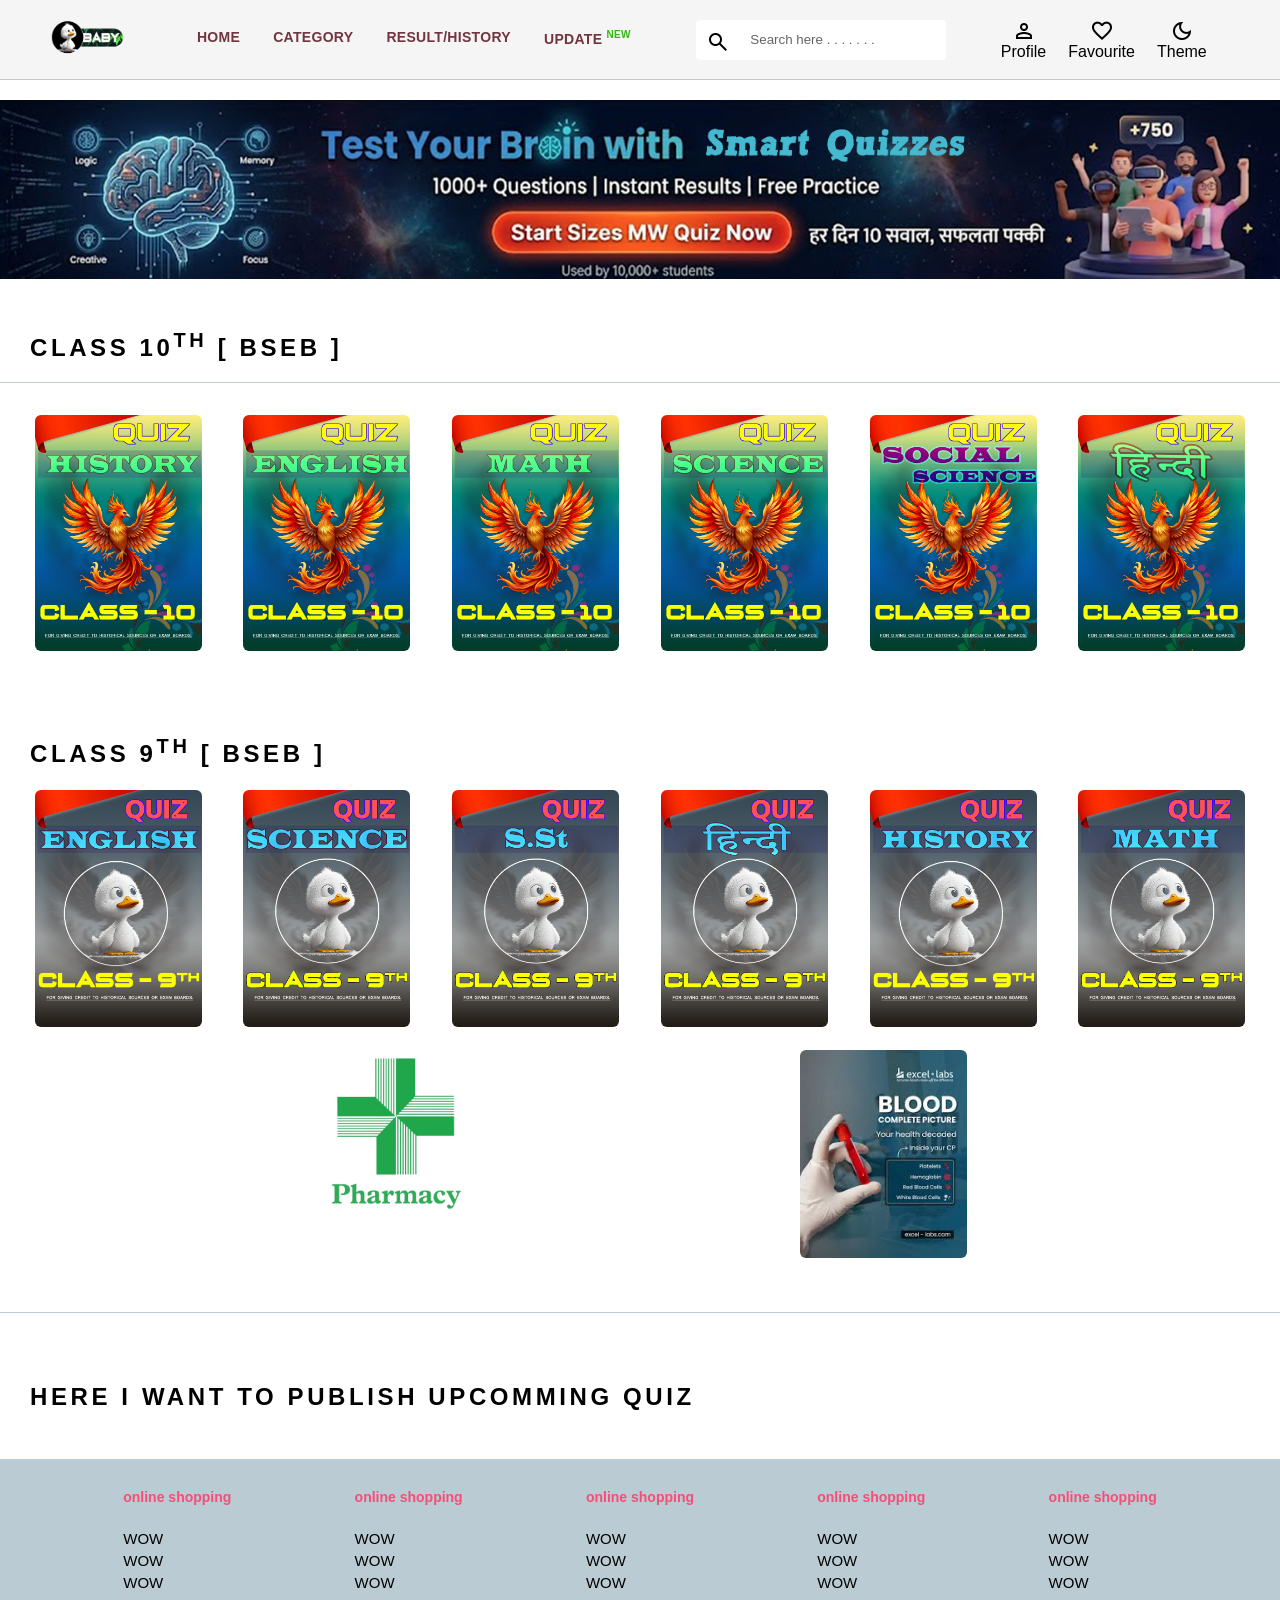
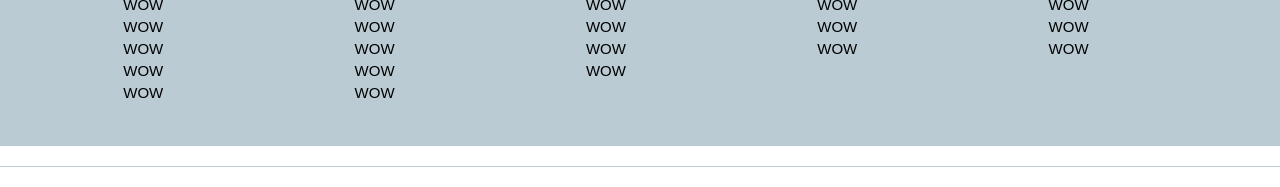
==== commit d428ed5d: "Updated code, added new images, and removed old files" ====
--- a/index.html
+++ b/index.html
@@ -54,8 +54,8 @@
     <main>
     <div class="banner_container">
         <div class="banner_wrapper" id="banner_wrapper">
-            <img class="banner_image" src="IMAGES/BNR/mainbanner.png" alt="main banner 1" width="150px">
-            <img class="banner_image" src="IMAGES/BNR/bannerr2.png" alt="main banner 1" width="150px">
+            <img class="banner_image" src="../images/BNR/mainbanner.png" alt="main banner 1" width="150px">
+            <img class="banner_image" src="../images/BNR/bannerr2.png" alt="main banner 1" width="150px">
         </div>
     
 
@@ -69,7 +69,7 @@
             <a href="pages/class 10/english10.html"><img class="  image-container" src="images/study/10CL/eng.png" alt="BOOK"></a>
             <a href="pages/class 10/math10.html"><img class="  image-container" src="images/study/10CL/MATH.png" alt="BOOK"></a>
             <a href="pages/class 10/science10.html"><img class="   image-container " src="images/study/10CL/साइंस.png" alt="BOOK"></a>
-            <a href="pages/class 10/sst10.html"><img class=" image-container   " src="images/studY/10CL/SST.png" alt="BOOK"></a>
+            <a href="pages/class 10/sst10.html"><img class="   image-container " src="images/study/10CL/SST.png" alt="BOOK"></a>
             <a href="pages/class 10/hindi10.html"><img class="  image-container  " src="images/study/10CL/hindi.png" alt="BOOK"></a>
 
 
